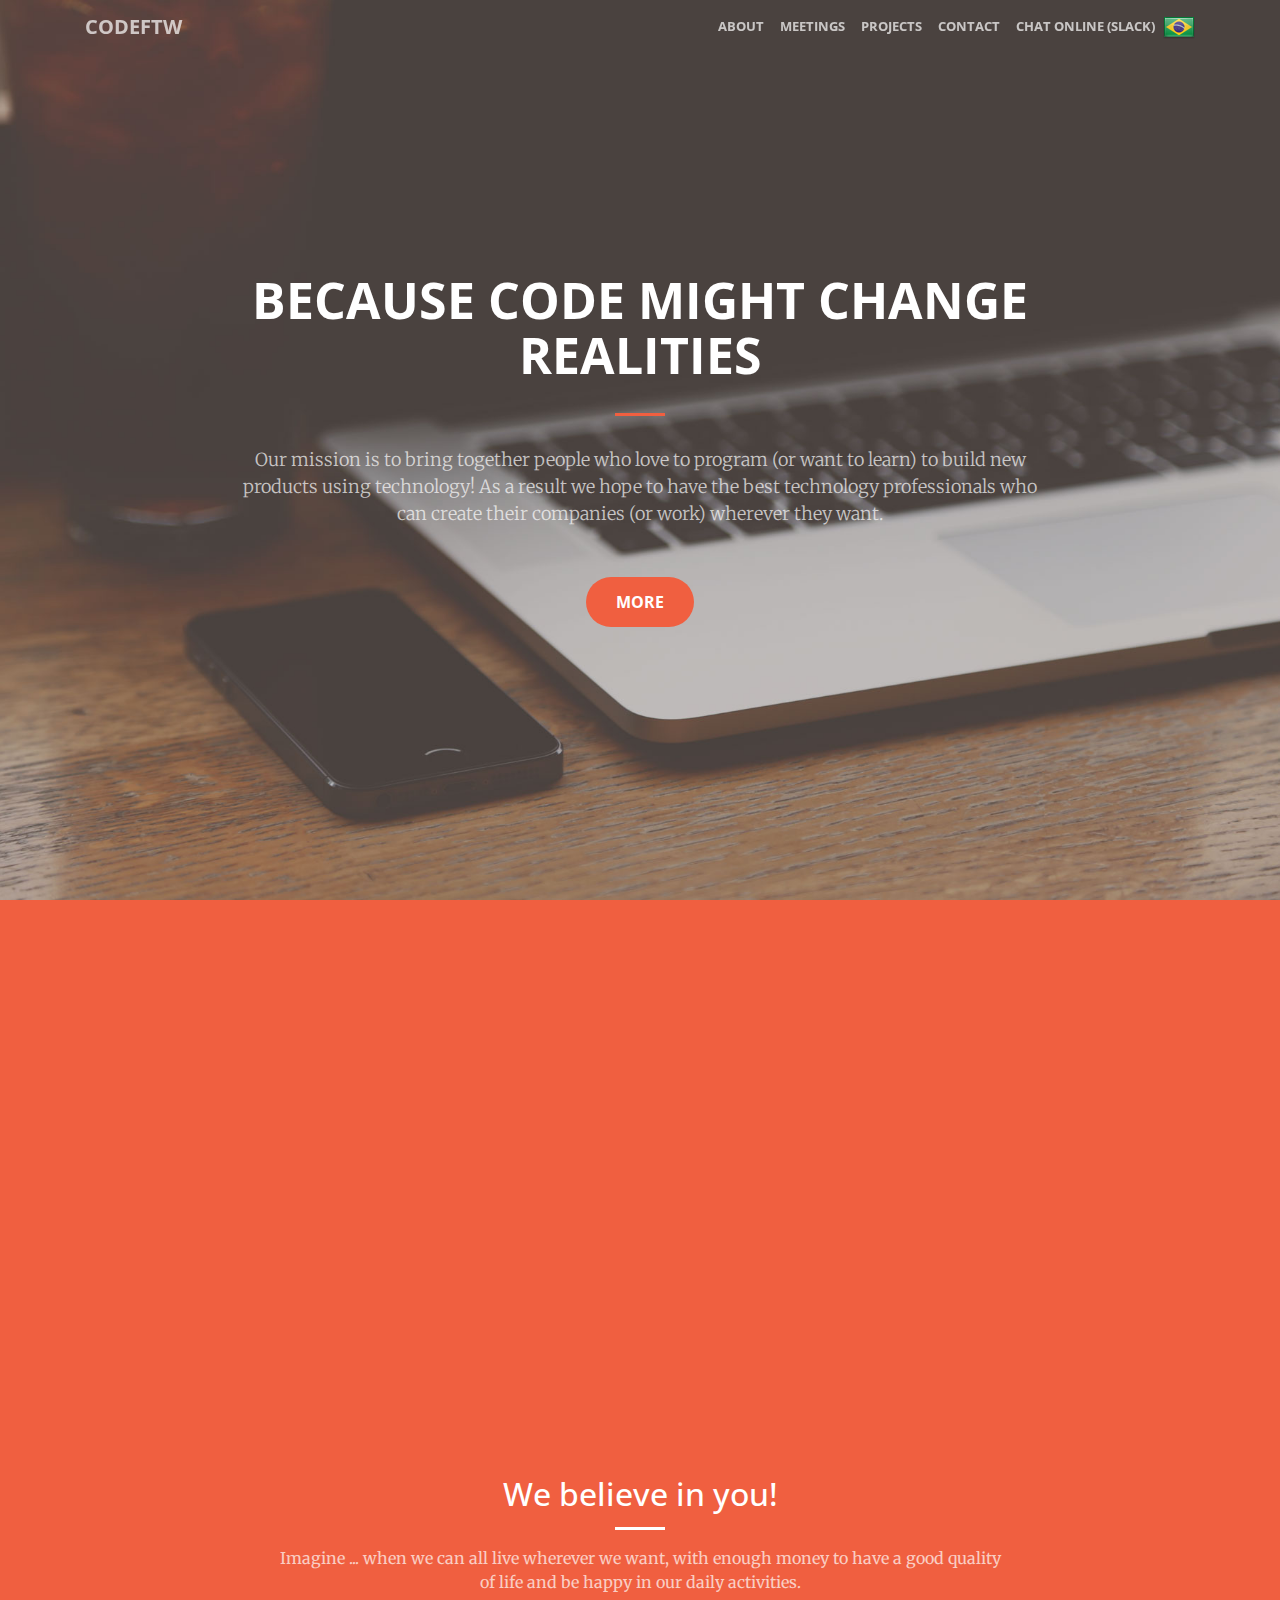
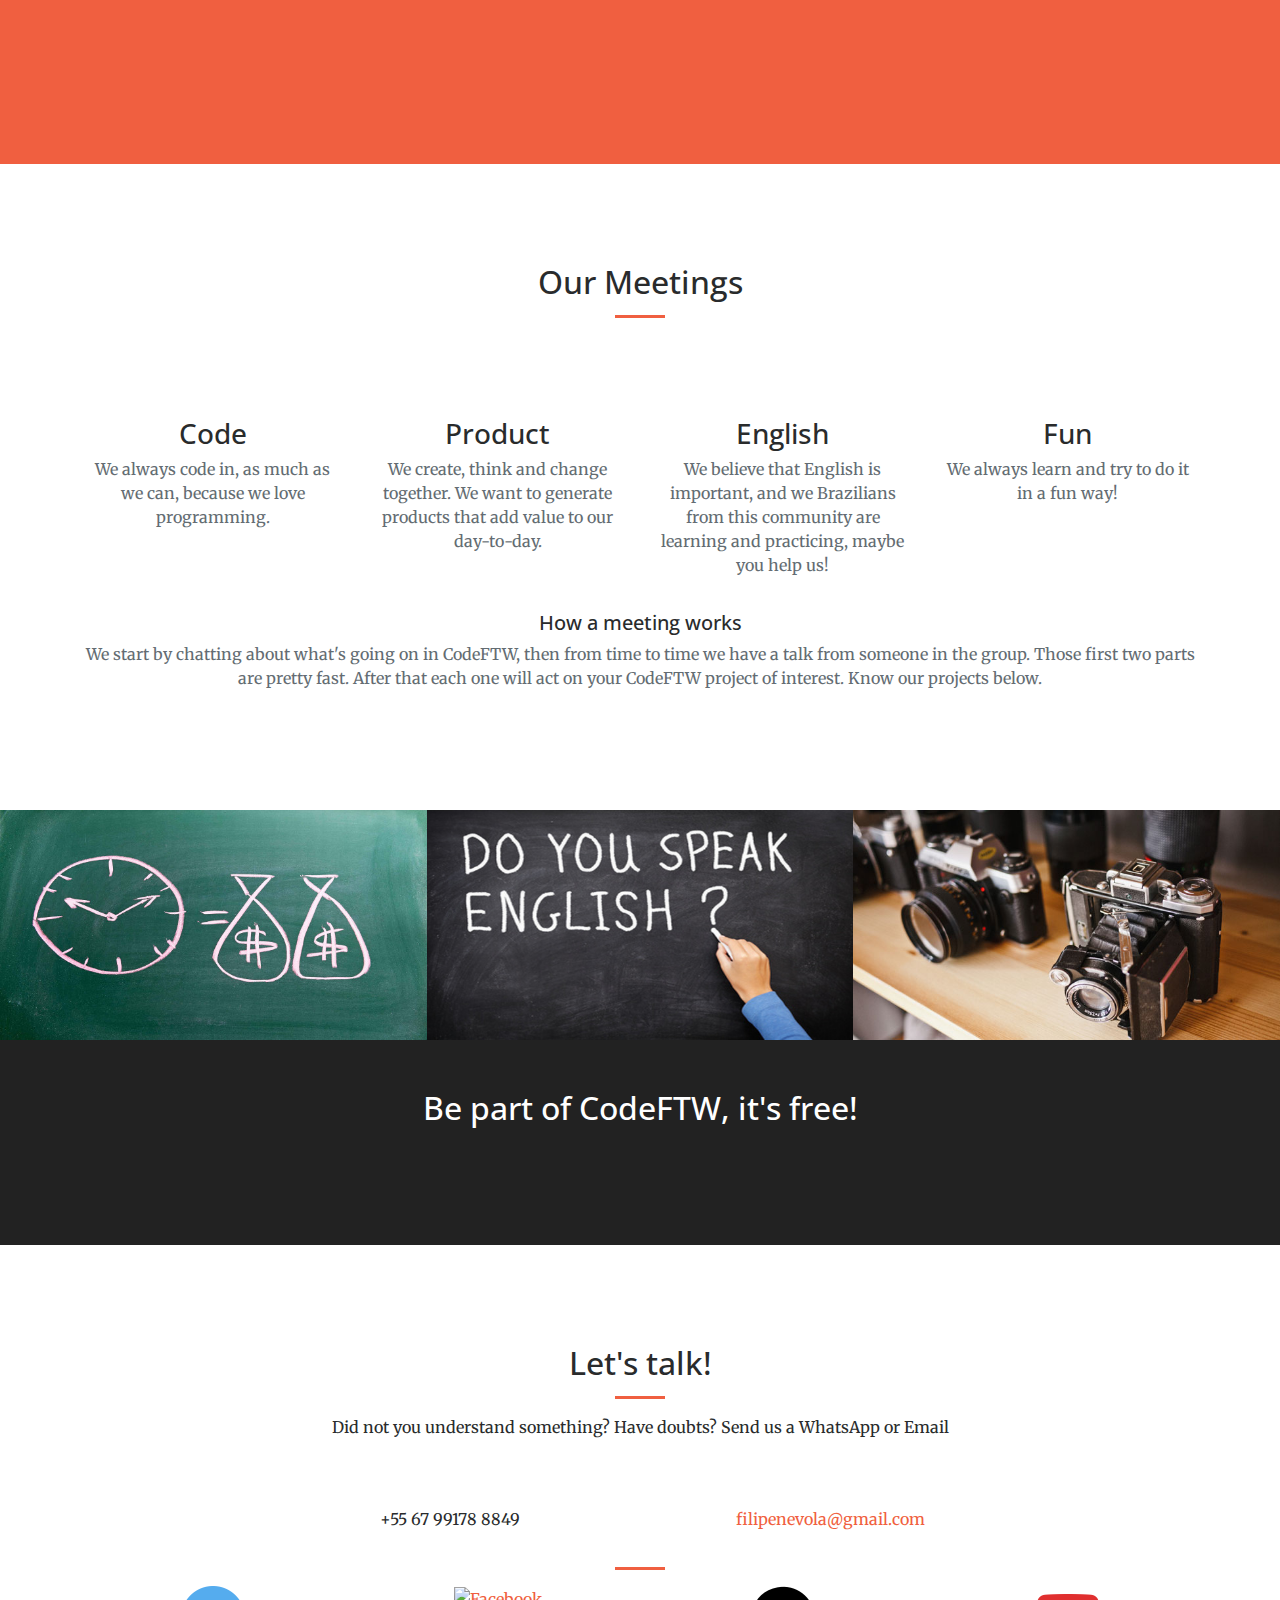
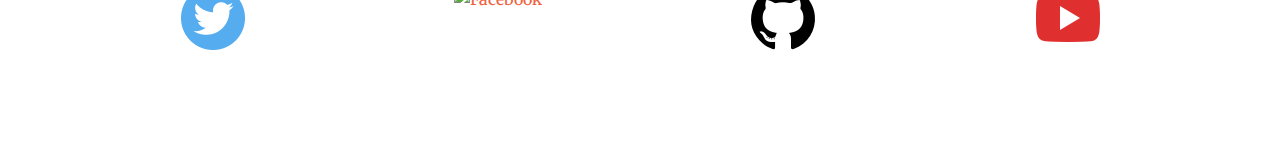
==== index-en.html @ cc546c4f "english version for website #1" ====
<!DOCTYPE html>
<html lang="en">

<head>

    <meta charset="utf-8">
    <meta name="viewport" content="width=device-width, initial-scale=1, shrink-to-fit=no">
    <meta name="description" content="">
    <meta name="author" content="">

    <title>CodeFTW</title>

    <!-- Bootstrap core CSS -->
    <link href="vendor/bootstrap/css/bootstrap.min.css" rel="stylesheet">

    <!-- Custom fonts for this template -->
    <link href="vendor/font-awesome/css/font-awesome.min.css" rel="stylesheet" type="text/css">
    <link href='https://fonts.googleapis.com/css?family=Open+Sans:300italic,400italic,600italic,700italic,800italic,400,300,600,700,800' rel='stylesheet' type='text/css'>
    <link href='https://fonts.googleapis.com/css?family=Merriweather:400,300,300italic,400italic,700,700italic,900,900italic' rel='stylesheet' type='text/css'>

    <!-- Plugin CSS -->
    <link href="vendor/magnific-popup/magnific-popup.css" rel="stylesheet">

    <!-- Custom styles for this template -->
    <link href="css/creative.min.css" rel="stylesheet">
    <link href="css/app.css" rel="stylesheet">

    <!-- Temporary navbar container fix -->
    <style>
        .navbar-toggler {
            z-index: 1;
        }
        
        @media (max-width: 576px) {
            nav>.container {
                width: 100%;
            }
        }
    </style>

</head>

<body id="page-top">

    <!-- Navigation -->
    <nav class="navbar fixed-top navbar-toggleable-md navbar-light" id="mainNav">
        <button class="navbar-toggler navbar-toggler-right" type="button" data-toggle="collapse" data-target="#navbarExample" aria-controls="navbarExample" aria-expanded="false" aria-label="Toggle navigation">
    <span class="navbar-toggler-icon"></span>
  </button>
        <div class="container">
            <a class="navbar-brand" href="#page-top">CodeFTW</a>
            <div class="collapse navbar-collapse" id="navbarExample">
                <ul class="navbar-nav ml-auto">
                    <li class="nav-item">
                        <a class="nav-link" href="#about">About</a>
                    </li>
                    <li class="nav-item">
                        <a class="nav-link" href="#meetings">Meetings</a>
                    </li>
                    <li class="nav-item">
                        <a class="nav-link" href="#projects">Projects</a>
                    </li>
                    <li class="nav-item">
                        <a class="nav-link" href="#contact">Contact</a>
                    </li>
                    <li class="nav-item">
                        <a class="nav-link" href="https://slackincodeftw.herokuapp.com" target="_blank">Chat Online (Slack)</a>
                    </li>
                    <li class="nav-item">
                        <a href="index.html"> <img src="img/pt-br.png" alt="Versão em Portugês"></a>
                    </li>
                </ul>
            </div>
        </div>
    </nav>

    <header class="masthead">
        <div class="header-content">
            <div class="header-content-inner">
                <h1 id="homeHeading">Because code might change realities</h1>
                <hr>
                <p>Our mission is to bring together people who love to program (or want to learn) to build new products using technology! As a result we hope to have the best technology professionals who can create their companies (or work) wherever they
                    want.
                </p>
                <a class="btn btn-primary btn-xl" href="#about">More</a>
            </div>
        </div>
    </header>

    <section class="bg-primary" id="about">
        <div class="container">

            <div class="row">
                <div class="col-lg-8 offset-lg-2 text-center">
                    <div class="youtube">
                        <iframe width="420" height="280" src="https://www.youtube.com/embed/2t2Bjf5sxVM?rel=0" frameborder="0" allowfullscreen></iframe>
                    </div>
                </div>
            </div>

            <div class="row">
                <div class="col-lg-12 text-center">
                    <hr class="primary">
                </div>
            </div>

            <div class="row">
                <div class="col-lg-8 offset-lg-2 text-center">
                    <h2 class="section-heading text-white">We believe in you!</h2>
                    <hr class="light">
                    <p class="text-faded">Imagine ... when we can all live wherever we want, with enough money to have a good quality of life and be happy in our daily activities.</p>
                    <a class="btn btn-default btn-xl sr-button" href="#meetings">Let's make it possible together!</a>
                </div>
            </div>

        </div>
    </section>

    <section id="meetings">
        <div class="container">
            <div class="row">
                <div class="col-lg-12 text-center">
                    <h2 class="section-heading">Our Meetings</h2>
                    <hr class="primary">
                </div>
            </div>
        </div>
        <div class="container">
            <div class="row">
                <div class="col-lg-3 col-md-6 text-center">
                    <div class="service-box">
                        <i class="fa fa-4x fa-diamond text-primary sr-icons"></i>
                        <h3>Code</h3>
                        <p class="text-muted">We always code in, as much as we can, because we love programming.</p>
                    </div>
                </div>
                <div class="col-lg-3 col-md-6 text-center">
                    <div class="service-box">
                        <i class="fa fa-4x fa-paper-plane text-primary sr-icons"></i>
                        <h3>Product</h3>
                        <p class="text-muted">We create, think and change together. We want to generate products that add value to our day-to-day.
                        </p>
                    </div>
                </div>
                <div class="col-lg-3 col-md-6 text-center">
                    <div class="service-box">
                        <i class="fa fa-4x fa-newspaper-o text-primary sr-icons"></i>
                        <h3>English</h3>
                        <p class="text-muted">We believe that English is important, and we Brazilians from this community are learning and practicing, maybe you help us!</p>
                    </div>
                </div>
                <div class="col-lg-3 col-md-6 text-center">
                    <div class="service-box">
                        <i class="fa fa-4x fa-heart text-primary sr-icons"></i>
                        <h3>Fun</h3>
                        <p class="text-muted">We always learn and try to do it in a fun way!</p>
                    </div>
                </div>
            </div>
            <hr class="light">
            <div class="row">
                <div class="col-lg-12 text-center">

                    <h5>How a meeting works</h5>
                    <p class="text-muted">We start by chatting about what's going on in CodeFTW, then from time to time we have a talk from someone in the group. Those first two parts are pretty fast. After that each one will act on your CodeFTW project of interest. Know our
                        projects below.</p>
                </div>
            </div>
        </div>
    </section>

    <section class="no-padding" id="projects">
        <div class="container-fluid">
            <div class="row no-gutter popup-gallery">
                <div class="col-lg-4 col-sm-6">
                    <a class="portfolio-box" href="img/portfolio/fullsize/1.jpg">
                        <img class="img-fluid" src="img/portfolio/thumbnails/1.jpg" alt="">
                        <div class="portfolio-box-caption">
                            <div class="portfolio-box-caption-content">
                                <div class="project-category text-faded">
                                    Financial market
                                </div>
                                <div class="project-name">
                                    Where I put my money?
                                </div>
                            </div>
                        </div>
                    </a>
                </div>
                <div class="col-lg-4 col-sm-6">
                    <a class="portfolio-box" href="img/portfolio/fullsize/uberForTeacher.jpg">
                        <img class="img-fluid" src="img/portfolio/thumbnails/uberForTeacher.jpg" alt="">
                        <div class="portfolio-box-caption">
                            <div class="portfolio-box-caption-content">
                                <div class="project-category text-faded">
                                    English Teacher
                                </div>
                                <div class="project-name">
                                    #Uber4Teacher
                                </div>
                            </div>
                        </div>
                    </a>
                </div>
                <div class="col-lg-4 col-sm-6">
                    <a class="portfolio-box" href="img/portfolio/fullsize/3.jpg">
                        <img class="img-fluid" src="img/portfolio/thumbnails/3.jpg" alt="">
                        <div class="portfolio-box-caption">
                            <div class="portfolio-box-caption-content">
                                <div class="project-category text-faded">
                                    Your Category
                                </div>
                                <div class="project-name">
                                    Project name...
                                </div>
                            </div>
                        </div>
                    </a>
                </div>
            </div>
        </div>
    </section>

    <div class="call-to-action bg-dark">
        <div class="container text-center">
            <h2>Be part of CodeFTW, it's free!</h2>
            <a class="btn btn-default btn-xl sr-button" href="https://slackincodeftw.herokuapp.com" target="_blank">Chat Online
      (Slack)</a>

            <script async defer src="https://slackincodeftw.herokuapp.com/slackin.js?"></script>
        </div>
    </div>

    <section id="contact">
        <div class="container">
            <div class="row">
                <div class="col-lg-8 offset-lg-2 text-center">
                    <h2 class="section-heading">Let's talk!</h2>
                    <hr class="primary">
                    <p>Did not you understand something? Have doubts? Send us a WhatsApp or Email</p>
                </div>
                <div class="col-lg-4 offset-lg-2 text-center">
                    <i class="fa fa-phone fa-3x sr-contact"></i>
                    <p>+55 67 99178 8849</p>
                </div>
                <div class="col-lg-4 text-center">
                    <i class="fa fa-envelope-o fa-3x sr-contact"></i>
                    <p><a href="mailto:filipenevola@gmail.com">filipenevola@gmail.com</a></p>
                </div>
            </div>
            <div class="row">
                <div class="col-lg-12 text-center">
                    <hr class="primary">
                </div>
            </div>
            <div class="row">
                <div class="col-lg-3 text-center">
                    <a href="https://twitter.com/FTW_Code" target="_blank">
                        <img class="img-fluid" src="img/twitter.png" width="64" alt="Twitter">
                    </a>
                </div>
                <div class="col-lg-3 text-center">
                    <a href="https://www.facebook.com/CodeFTW/" target="_blank">
                        <img class="img-fluid" src="img/facebook.png" width="68" alt="Facebook">
                    </a>
                </div>
                <div class="col-lg-3 text-center">
                    <a href="https://github.com/CodeFTW" target="_blank">
                        <img class="img-fluid" src="img/github.png" width="64" alt="Github">
                    </a>
                </div>
                <div class="col-lg-3 text-center">
                    <a href="https://www.youtube.com/channel/UCkqddpL5PjnQQY6r5jOR_Uw" target="_blank">
                        <img class="img-fluid" src="img/youtube.png" width="64" alt="Youtube">
                    </a>
                </div>
            </div>
        </div>
    </section>

    <!-- Bootstrap core JavaScript -->
    <script src="vendor/jquery/jquery.min.js"></script>
    <script src="vendor/tether/tether.min.js"></script>
    <script src="vendor/bootstrap/js/bootstrap.min.js"></script>

    <!-- Plugin JavaScript -->
    <script src="vendor/jquery-easing/jquery.easing.min.js"></script>
    <script src="vendor/scrollreveal/scrollreveal.min.js"></script>
    <script src="vendor/magnific-popup/jquery.magnific-popup.min.js"></script>

    <!-- Custom scripts for this template -->
    <script src="js/creative.min.js"></script>
    <script>
        (function(i, s, o, g, r, a, m) {
            i['GoogleAnalyticsObject'] = r;
            i[r] = i[r] || function() {
                (i[r].q = i[r].q || []).push(arguments)
            }, i[r].l = 1 * new Date();
            a = s.createElement(o),
                m = s.getElementsByTagName(o)[0];
            a.async = 1;
            a.src = g;
            m.parentNode.insertBefore(a, m)
        })(window, document, 'script', 'https://www.google-analytics.com/analytics.js', 'ga');

        ga('create', 'UA-101624339-1', 'auto');
        ga('send', 'pageview');
    </script>
</body>

</html>
---- css/creative.min.css ----
/*!
 * Start Bootstrap - Createive v4.0.0-alpha (http://startbootstrap.com/template-overviews/creative)
 * Copyright 2013-2017 Start Bootstrap
 * Licensed under MIT (https://github.com/BlackrockDigital/startbootstrap-creative/blob/master/LICENSE)
 */body,html{width:100%;height:100%}body{font-family:Merriweather,'Helvetica Neue',Arial,sans-serif}hr{max-width:50px;border-width:3px;border-color:#f05f40}hr.light{border-color:#fff}a{color:#f05f40;-webkit-transition:all .2s;-moz-transition:all .2s;transition:all .2s}a:focus,a:hover{color:#f05f40}h1,h2,h3,h4,h5,h6{font-family:'Open Sans','Helvetica Neue',Arial,sans-serif}p{font-size:16px;line-height:1.5;margin-bottom:20px}.bg-primary{background-color:#f05f40!important}.bg-dark{color:#fff;background-color:#222!important}.text-faded{color:rgba(255,255,255,.7)}section{padding:100px 0}.section-heading{margin-top:0}.no-padding{padding:0}::-moz-selection{color:#fff;background:#222;text-shadow:none}::selection{color:#fff;background:#222;text-shadow:none}img::selection{color:#fff;background:0 0}img::-moz-selection{color:#fff;background:0 0}body{-webkit-tap-highlight-color:#222}#mainNav{border-color:rgba(34,34,34,.05);background-color:#fff;font-family:'Open Sans','Helvetica Neue',Arial,sans-serif;-webkit-transition:all .2s;-moz-transition:all .2s;transition:all .2s}#mainNav .navbar-brand{font-weight:700;text-transform:uppercase;color:#f05f40;font-family:'Open Sans','Helvetica Neue',Arial,sans-serif}#mainNav .navbar-brand:focus,#mainNav .navbar-brand:hover{color:#f05f40}#mainNav .navbar-toggle{font-size:12px;font-weight:700;text-transform:uppercase;color:#222}#mainNav .navbar-nav>li.nav-item>a.nav-link,#mainNav .navbar-nav>li.nav-item>a.nav-link:focus{font-size:13px;font-weight:700;text-transform:uppercase;color:#222}#mainNav .navbar-nav>li.nav-item>a.nav-link:focus:hover,#mainNav .navbar-nav>li.nav-item>a.nav-link:hover{color:#f05f40}#mainNav .navbar-nav>li.nav-item>a.nav-link.active,#mainNav .navbar-nav>li.nav-item>a.nav-link:focus.active{color:#f05f40!important;background-color:transparent}#mainNav .navbar-nav>li.nav-item>a.nav-link.active:hover,#mainNav .navbar-nav>li.nav-item>a.nav-link:focus.active:hover{background-color:transparent}@media (min-width:992px){#mainNav{border-color:rgba(255,255,255,.3);background-color:transparent}#mainNav .navbar-brand{color:rgba(255,255,255,.7)}#mainNav .navbar-brand:focus,#mainNav .navbar-brand:hover{color:#fff}#mainNav .navbar-nav>li.nav-item>a.nav-link,#mainNav .navbar-nav>li.nav-item>a.nav-link:focus{color:rgba(255,255,255,.7)}#mainNav .navbar-nav>li.nav-item>a.nav-link:focus:hover,#mainNav .navbar-nav>li.nav-item>a.nav-link:hover{color:#fff}#mainNav.navbar-shrink{border-color:rgba(34,34,34,.05);background-color:#fff}#mainNav.navbar-shrink .navbar-brand{font-size:16px;color:#f05f40}#mainNav.navbar-shrink .navbar-brand:focus,#mainNav.navbar-shrink .navbar-brand:hover{color:#f05f40}#mainNav.navbar-shrink .navbar-nav>li.nav-item>a.nav-link,#mainNav.navbar-shrink .navbar-nav>li.nav-item>a.nav-link:focus{color:#222}#mainNav.navbar-shrink .navbar-nav>li.nav-item>a.nav-link:focus:hover,#mainNav.navbar-shrink .navbar-nav>li.nav-item>a.nav-link:hover{color:#f05f40}}header.masthead{position:relative;width:100%;min-height:auto;text-align:center;color:#fff;background-image:url(../img/header.jpg);background-position:center;-webkit-background-size:cover;-moz-background-size:cover;-o-background-size:cover;background-size:cover}header.masthead .header-content{position:relative;width:100%;padding:100px 15px 100px;text-align:center}header.masthead .header-content .header-content-inner h1{font-size:30px;font-weight:700;margin-top:0;margin-bottom:0;text-transform:uppercase}header.masthead .header-content .header-content-inner hr{margin:30px auto}header.masthead .header-content .header-content-inner p{font-size:16px;font-weight:300;margin-bottom:50px;color:rgba(255,255,255,.7)}@media (min-width:768px){header.masthead{height:100%;min-height:600px}header.masthead .header-content{position:absolute;top:50%;padding:0 50px;-webkit-transform:translateY(-50%);-ms-transform:translateY(-50%);transform:translateY(-50%)}header.masthead .header-content .header-content-inner{max-width:1000px;margin-right:auto;margin-left:auto}header.masthead .header-content .header-content-inner h1{font-size:50px}header.masthead .header-content .header-content-inner p{font-size:18px;max-width:80%;margin-right:auto;margin-left:auto}}.service-box{max-width:400px;margin:50px auto 0}@media (min-width:992px){.service-box{margin:20px auto 0}}.service-box p{margin-bottom:0}.portfolio-box{position:relative;display:block;max-width:650px;margin:0 auto}.portfolio-box .portfolio-box-caption{position:absolute;bottom:0;display:block;width:100%;height:100%;text-align:center;opacity:0;color:#fff;background:rgba(240,95,64,.9);-webkit-transition:all .2s;-moz-transition:all .2s;transition:all .2s}.portfolio-box .portfolio-box-caption .portfolio-box-caption-content{position:absolute;top:50%;width:100%;transform:translateY(-50%);text-align:center}.portfolio-box .portfolio-box-caption .portfolio-box-caption-content .project-category,.portfolio-box .portfolio-box-caption .portfolio-box-caption-content .project-name{padding:0 15px;font-family:'Open Sans','Helvetica Neue',Arial,sans-serif}.portfolio-box .portfolio-box-caption .portfolio-box-caption-content .project-category{font-size:14px;font-weight:600;text-transform:uppercase}.portfolio-box .portfolio-box-caption .portfolio-box-caption-content .project-name{font-size:18px}.portfolio-box:hover .portfolio-box-caption{opacity:1}.portfolio-box:focus{outline:0}@media (min-width:768px){.portfolio-box .portfolio-box-caption .portfolio-box-caption-content .project-category{font-size:16px}.portfolio-box .portfolio-box-caption .portfolio-box-caption-content .project-name{font-size:22px}}.call-to-action{padding:50px 0}.call-to-action h2{margin:0 auto 20px}.text-primary{color:#f05f40!important}.no-gutter>[class*=col-]{padding-right:0;padding-left:0}.btn-default{color:#222;border-color:#fff;background-color:#fff}.btn-default.focus,.btn-default:focus{color:#222;border-color:#bfbfbf;background-color:#e6e6e6}.btn-default:hover{color:#222;border-color:#e0e0e0;background-color:#e6e6e6}.btn-default.active,.btn-default:active,.open>.btn-default.dropdown-toggle{color:#222;border-color:#e0e0e0;background-color:#e6e6e6}.btn-default.active.focus,.btn-default.active:focus,.btn-default.active:hover,.btn-default:active.focus,.btn-default:active:focus,.btn-default:active:hover,.open>.btn-default.dropdown-toggle.focus,.open>.btn-default.dropdown-toggle:focus,.open>.btn-default.dropdown-toggle:hover{color:#222;border-color:#bfbfbf;background-color:#d4d4d4}.btn-default.active,.btn-default:active,.open>.btn-default.dropdown-toggle{background-image:none}.btn-default.disabled.focus,.btn-default.disabled:focus,.btn-default.disabled:hover,.btn-default[disabled].focus,.btn-default[disabled]:focus,.btn-default[disabled]:hover,fieldset[disabled] .btn-default.focus,fieldset[disabled] .btn-default:focus,fieldset[disabled] .btn-default:hover{border-color:#fff;background-color:#fff}.btn-default .badge{color:#fff;background-color:#222}.btn-primary{color:#fff;border-color:#f05f40;background-color:#f05f40}.btn-primary.focus,.btn-primary:focus{color:#fff;border-color:#a4270d;background-color:#eb3812}.btn-primary:hover{color:#fff;border-color:#e13612;background-color:#eb3812}.btn-primary.active,.btn-primary:active,.open>.btn-primary.dropdown-toggle{color:#fff;border-color:#e13612;background-color:#eb3812}.btn-primary.active.focus,.btn-primary.active:focus,.btn-primary.active:hover,.btn-primary:active.focus,.btn-primary:active:focus,.btn-primary:active:hover,.open>.btn-primary.dropdown-toggle.focus,.open>.btn-primary.dropdown-toggle:focus,.open>.btn-primary.dropdown-toggle:hover{color:#fff;border-color:#a4270d;background-color:#c93110}.btn-primary.active,.btn-primary:active,.open>.btn-primary.dropdown-toggle{background-image:none}.btn-primary.disabled.focus,.btn-primary.disabled:focus,.btn-primary.disabled:hover,.btn-primary[disabled].focus,.btn-primary[disabled]:focus,.btn-primary[disabled]:hover,fieldset[disabled] .btn-primary.focus,fieldset[disabled] .btn-primary:focus,fieldset[disabled] .btn-primary:hover{border-color:#f05f40;background-color:#f05f40}.btn-primary .badge{color:#f05f40;background-color:#fff}.btn{font-weight:700;text-transform:uppercase;border:none;border-radius:300px;font-family:'Open Sans','Helvetica Neue',Arial,sans-serif}.btn-xl{padding:15px 30px}
---- css/app.css ----
.youtube {
    position: relative;
    padding-bottom: 56.25%;
    padding-top: 30px;
    height: 0;
    overflow: hidden;
}

.youtube iframe, .youtube object, .youtube embed {
    position: absolute;
    top: 0;
    left: 0;
    width: 100%;
    height: 100%;
}
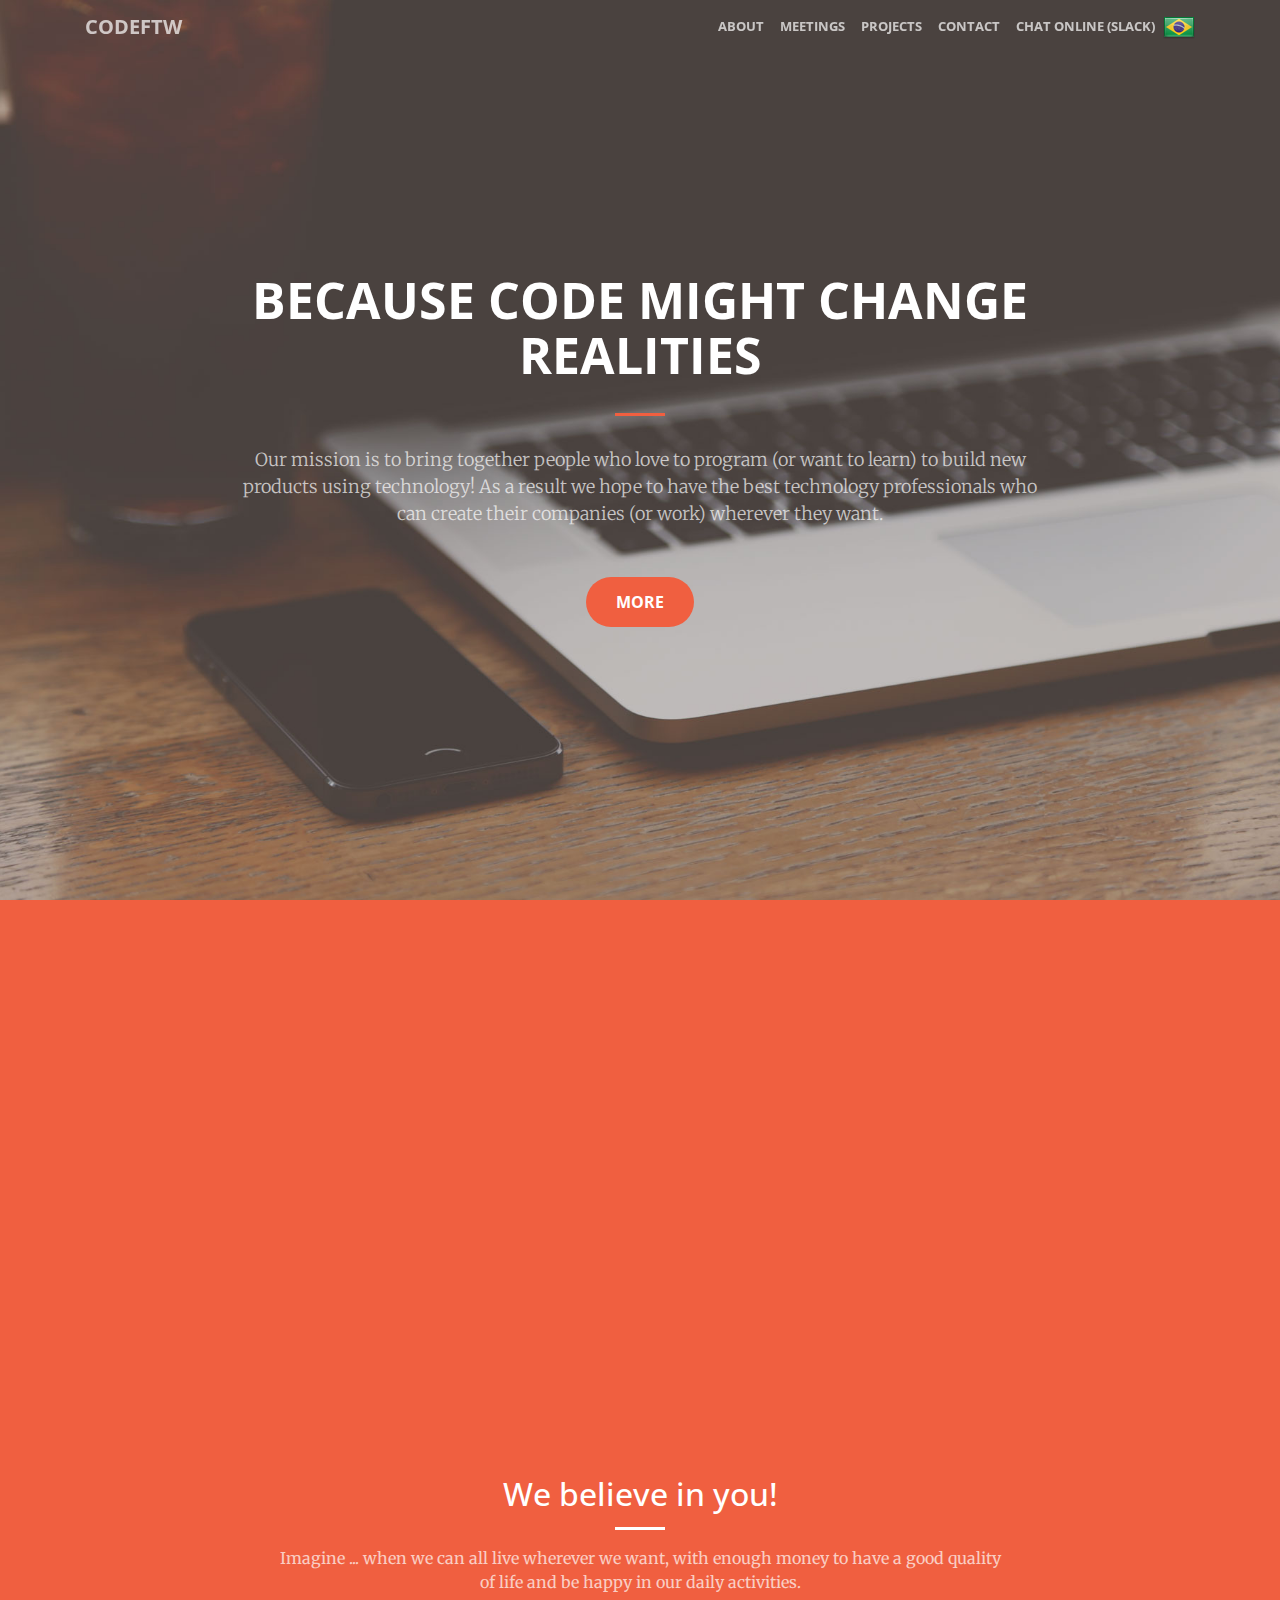
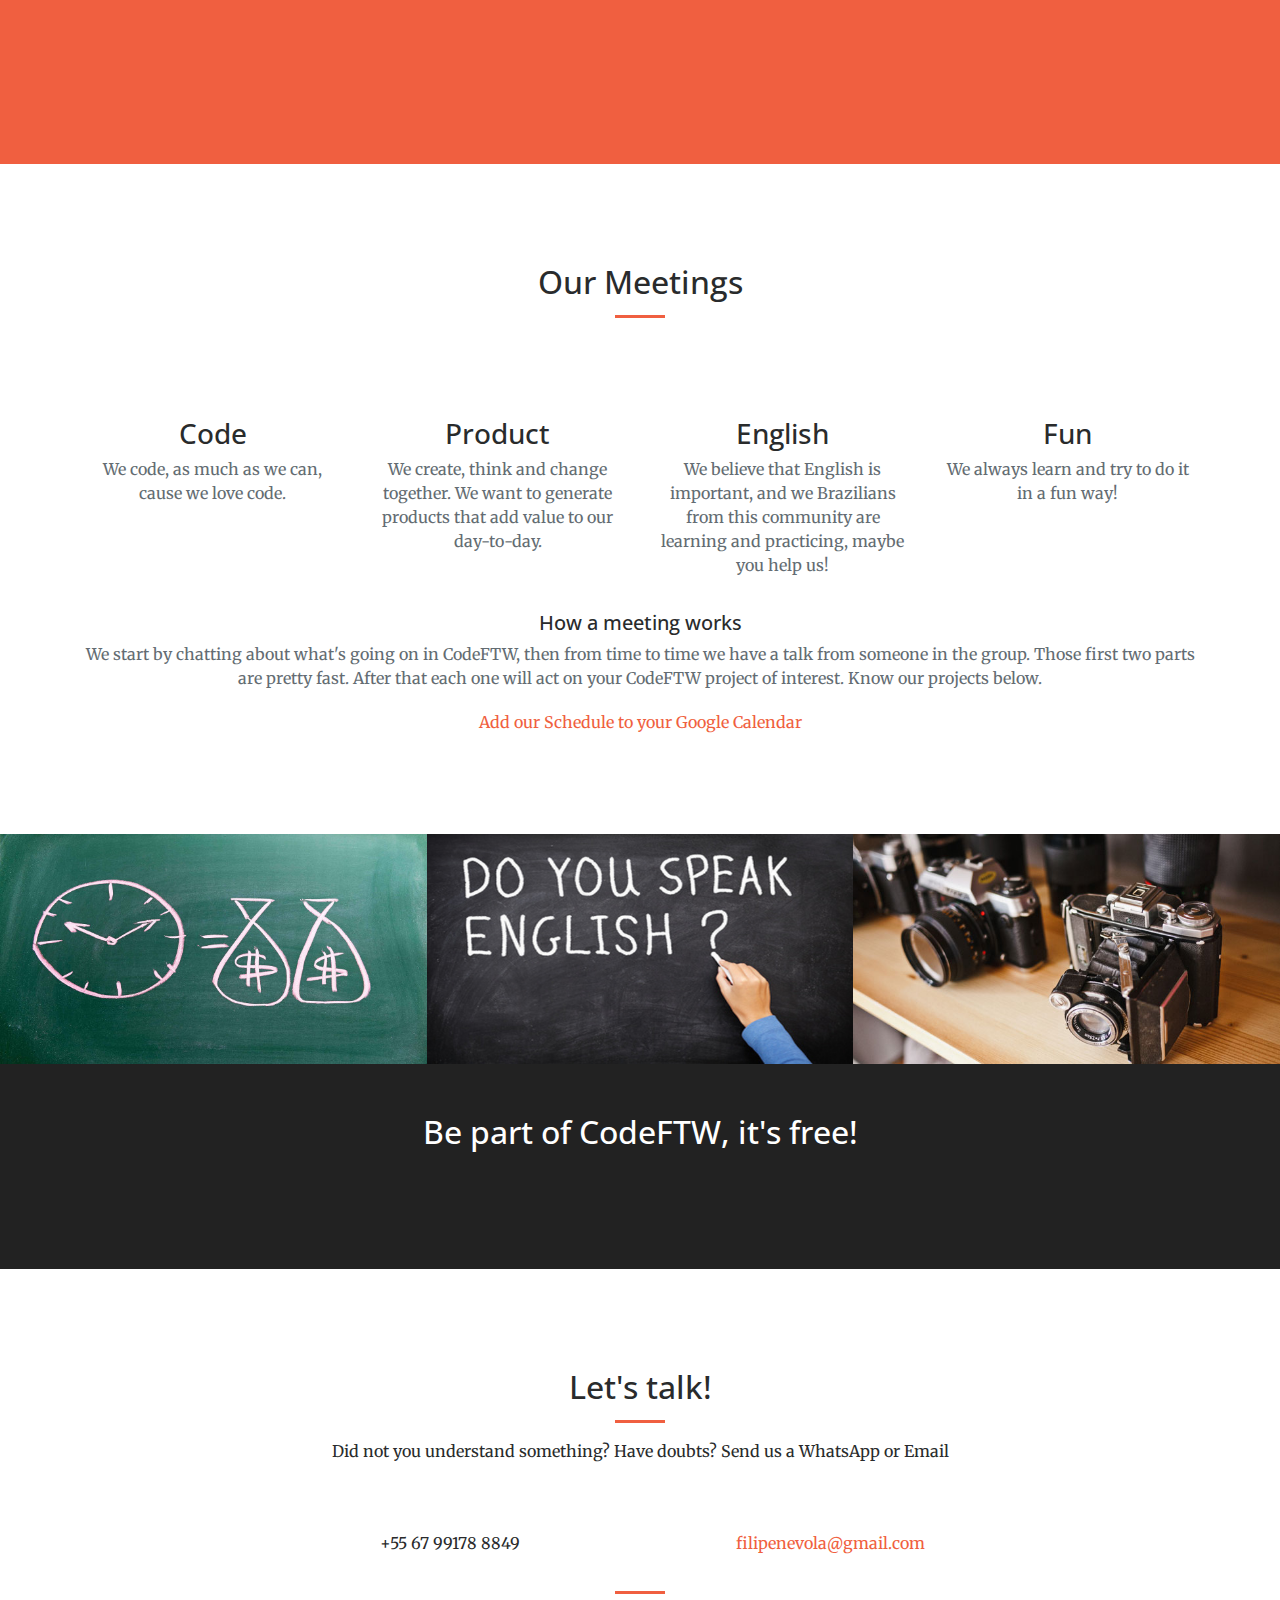
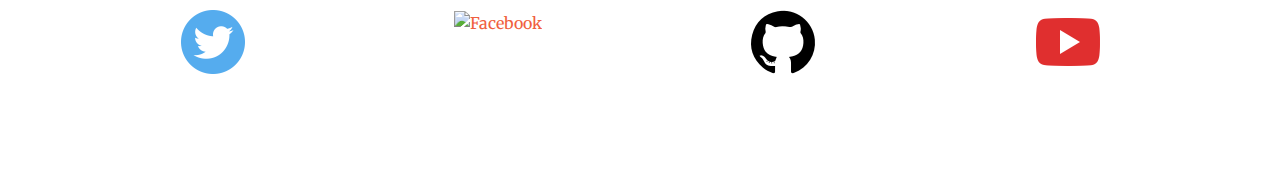
==== commit b740372c: "adding calendar" ====
--- a/index-en.html
+++ b/index-en.html
@@ -8,7 +8,7 @@
     <meta name="description" content="">
     <meta name="author" content="">
 
-    <title>CodeFTW</title>
+    <title>CodeFTW - English</title>
 
     <!-- Bootstrap core CSS -->
     <link href="vendor/bootstrap/css/bootstrap.min.css" rel="stylesheet">
@@ -25,6 +25,23 @@
     <link href="css/creative.min.css" rel="stylesheet">
     <link href="css/app.css" rel="stylesheet">
 
+    <link rel="apple-touch-icon" sizes="57x57" href="/apple-icon-57x57.png">
+    <link rel="apple-touch-icon" sizes="60x60" href="/apple-icon-60x60.png">
+    <link rel="apple-touch-icon" sizes="72x72" href="/apple-icon-72x72.png">
+    <link rel="apple-touch-icon" sizes="76x76" href="/apple-icon-76x76.png">
+    <link rel="apple-touch-icon" sizes="114x114" href="/apple-icon-114x114.png">
+    <link rel="apple-touch-icon" sizes="120x120" href="/apple-icon-120x120.png">
+    <link rel="apple-touch-icon" sizes="144x144" href="/apple-icon-144x144.png">
+    <link rel="apple-touch-icon" sizes="152x152" href="/apple-icon-152x152.png">
+    <link rel="apple-touch-icon" sizes="180x180" href="/apple-icon-180x180.png">
+    <link rel="icon" type="image/png" sizes="192x192"  href="/android-icon-192x192.png">
+    <link rel="icon" type="image/png" sizes="32x32" href="/favicon-32x32.png">
+    <link rel="icon" type="image/png" sizes="96x96" href="/favicon-96x96.png">
+    <link rel="icon" type="image/png" sizes="16x16" href="/favicon-16x16.png">
+    <link rel="manifest" href="/manifest.json">
+    <meta name="msapplication-TileColor" content="#ffffff">
+    <meta name="msapplication-TileImage" content="/ms-icon-144x144.png">
+    <meta name="theme-color" content="#ffffff">
     <!-- Temporary navbar container fix -->
     <style>
         .navbar-toggler {
@@ -131,7 +148,7 @@
                     <div class="service-box">
                         <i class="fa fa-4x fa-diamond text-primary sr-icons"></i>
                         <h3>Code</h3>
-                        <p class="text-muted">We always code in, as much as we can, because we love programming.</p>
+                        <p class="text-muted">We code, as much as we can, cause we love code.</p>
                     </div>
                 </div>
                 <div class="col-lg-3 col-md-6 text-center">
@@ -164,6 +181,7 @@
                     <h5>How a meeting works</h5>
                     <p class="text-muted">We start by chatting about what's going on in CodeFTW, then from time to time we have a talk from someone in the group. Those first two parts are pretty fast. After that each one will act on your CodeFTW project of interest. Know our
                         projects below.</p>
+                    <a href="http://codeftw.com/calendar.html">Add our Schedule to your Google Calendar</a>
                 </div>
             </div>
         </div>
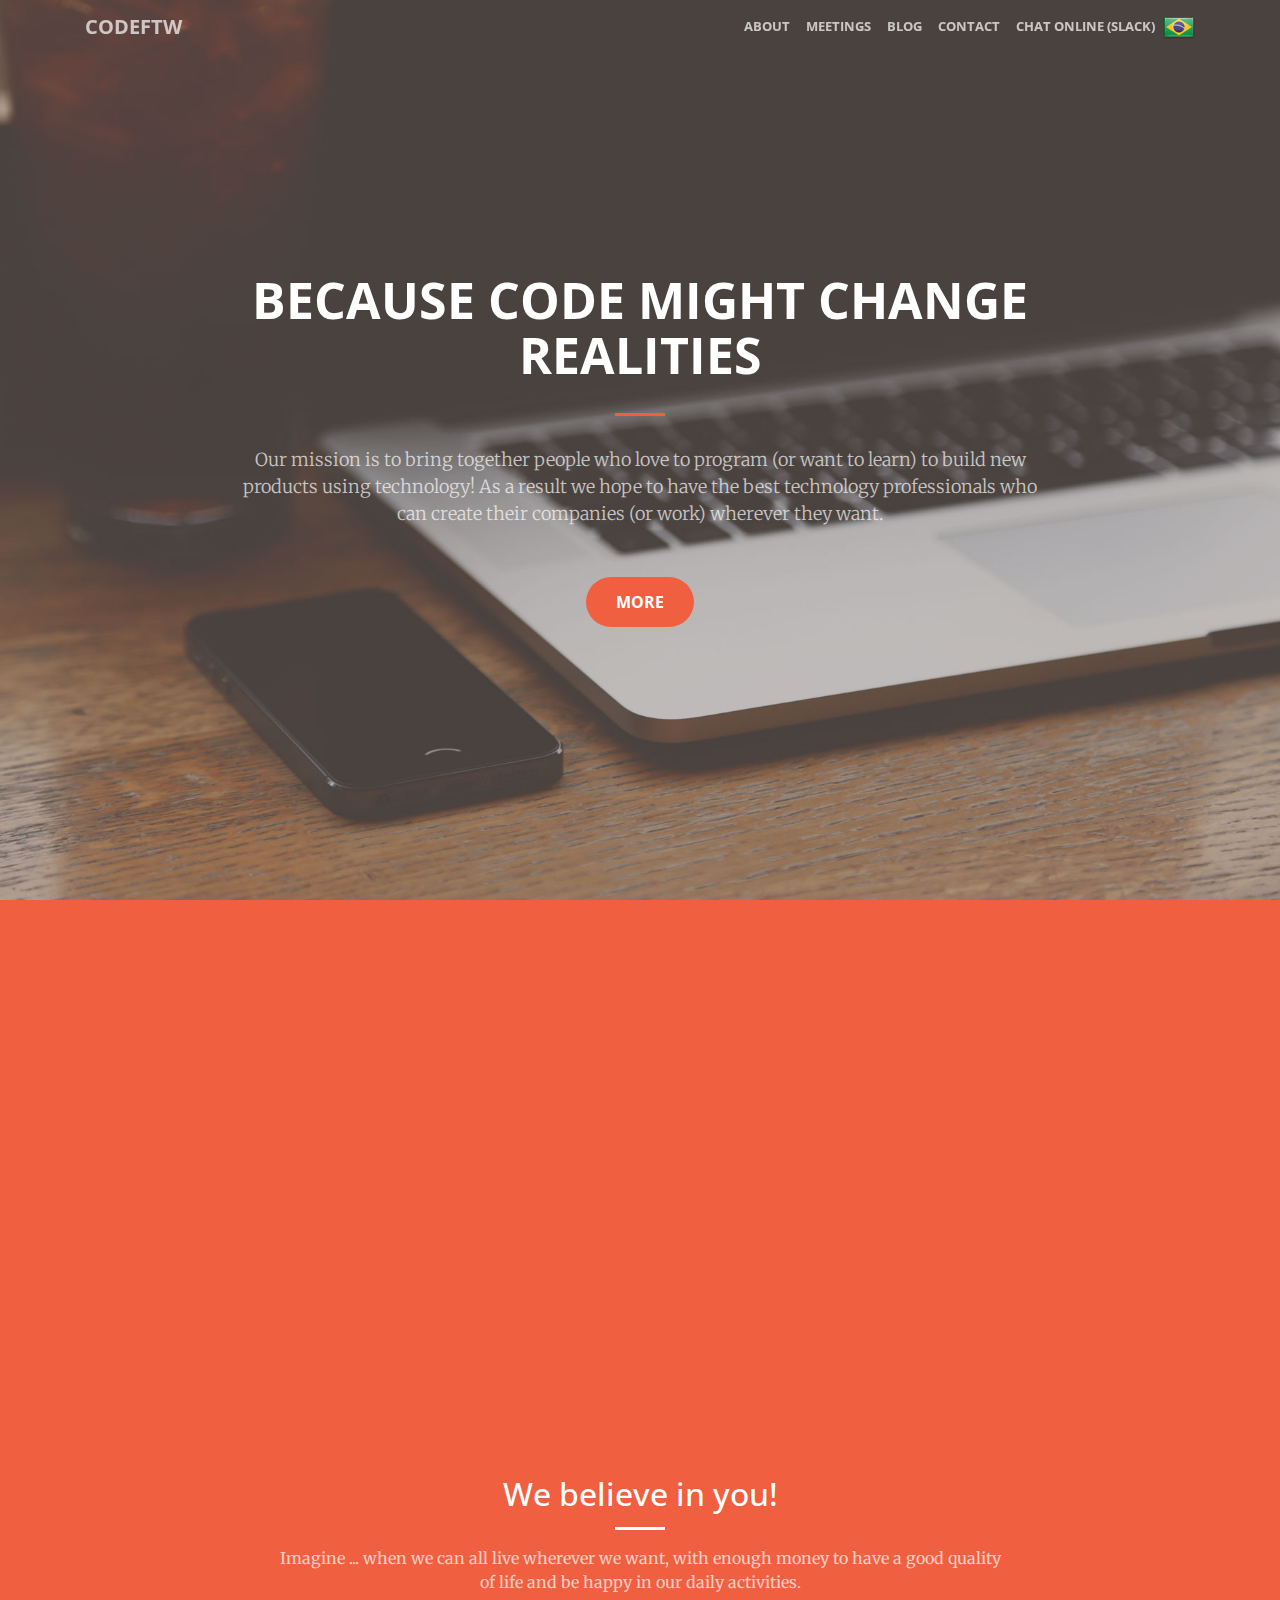
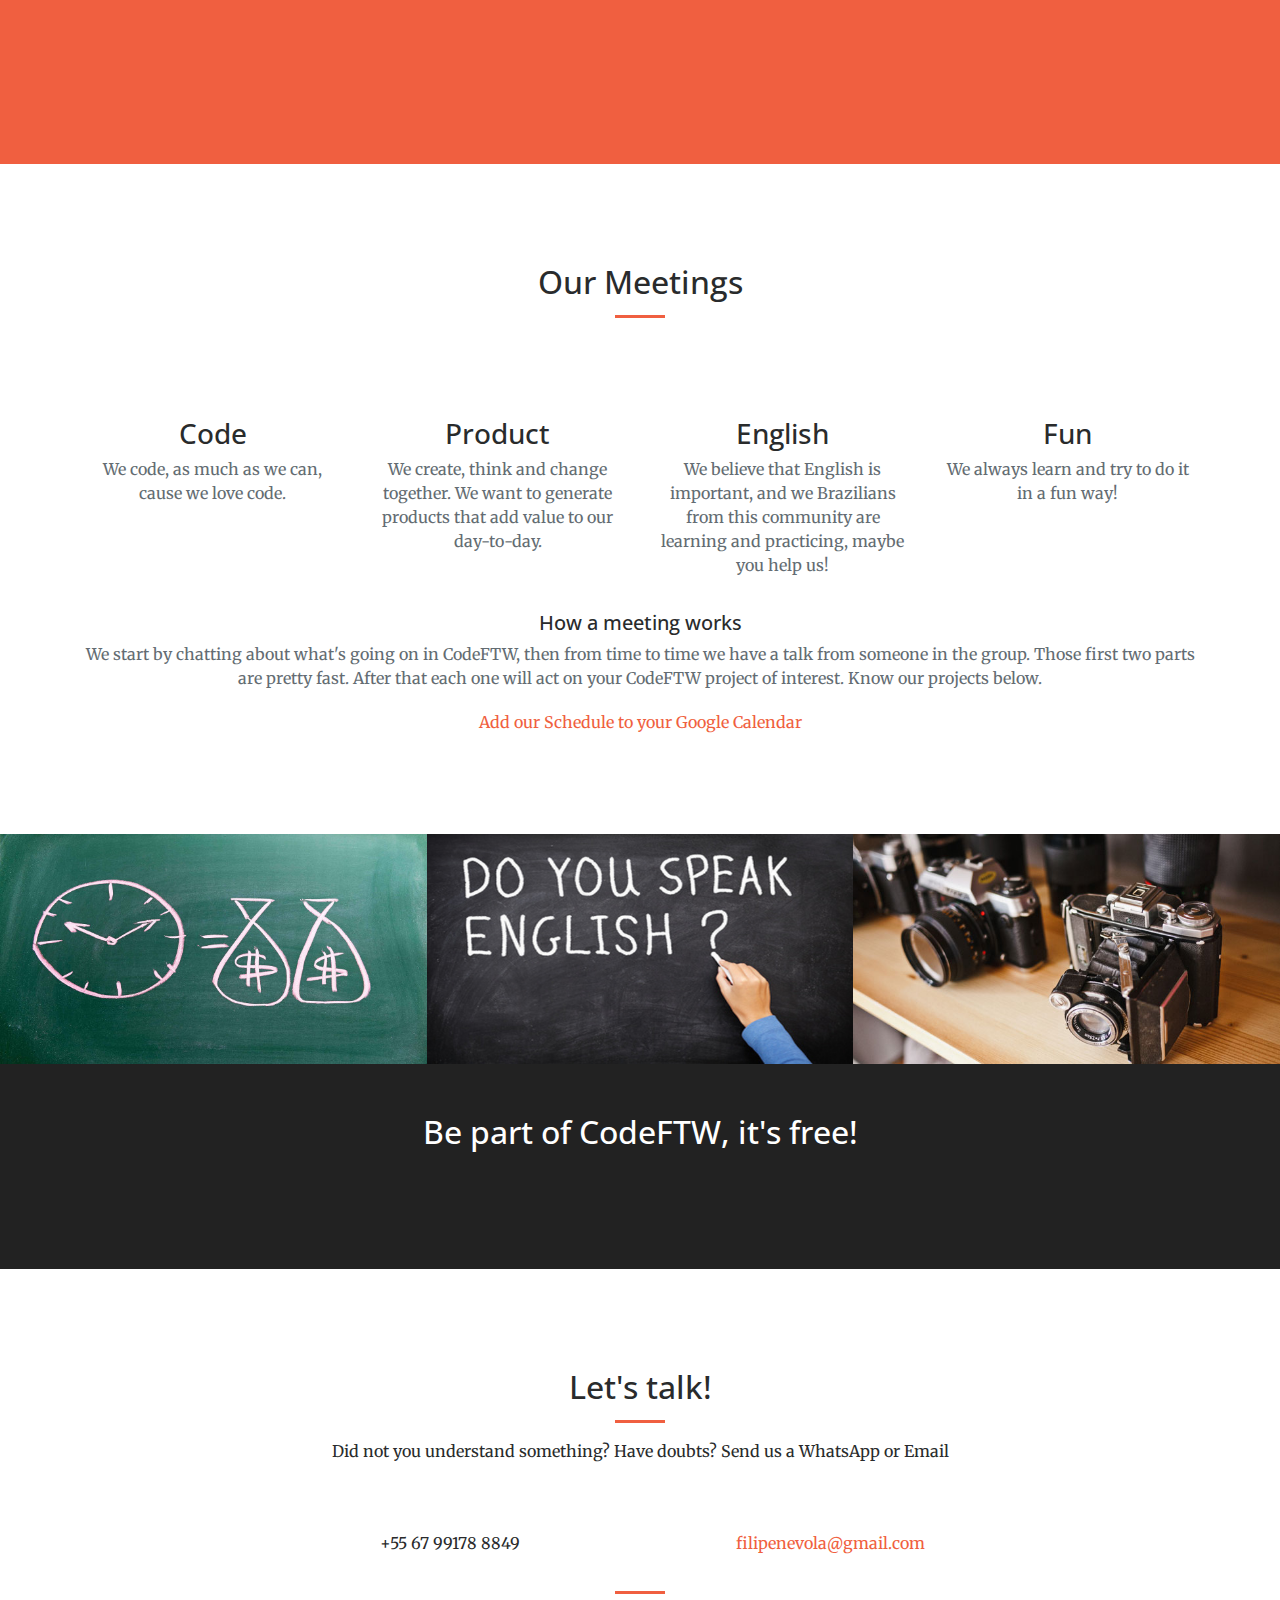
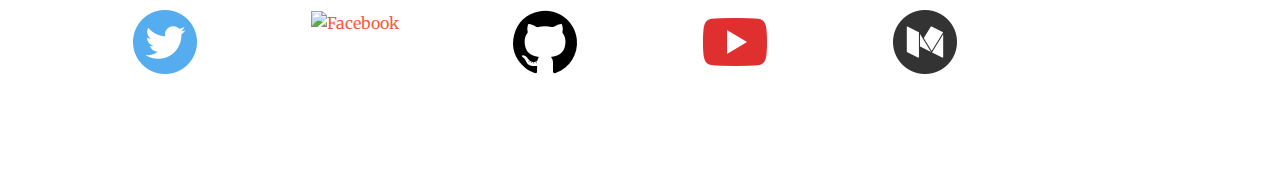
==== commit 891fea53: "adding link to Medium" ====
--- a/index-en.html
+++ b/index-en.html
@@ -4,11 +4,29 @@
 <head>
 
     <meta charset="utf-8">
+    <meta name="apple-mobile-web-app-capable" content="yes">
+    <meta http-equiv="X-UA-Compatible" content="IE=edge,chrome=1">
     <meta name="viewport" content="width=device-width, initial-scale=1, shrink-to-fit=no">
-    <meta name="description" content="">
-    <meta name="author" content="">
+    <meta name="description" content="Because code might change realities!">
+    <meta name="author" content="CodeFTW">
 
     <title>CodeFTW - English</title>
+
+	<!-- Twitter tags -->
+	<meta name="twitter:card" content="summary_large_image">
+	<meta name="twitter:site" content="http://codeftw.com/index-en.html">
+	<meta name="twitter:creator" content="@FTW_Code">
+	<meta name="twitter:title" content="CodeFTW">
+	<meta name="twitter:description" content="Because code might change realities!">
+	<meta name="twitter:image" content="http://codeftw.com/ms-icon-310x310.png">
+
+    <!-- Facebook Tags -->
+	<meta property="og:description" content="Because code might change realities!">
+	<meta property="og:image" content="ms-icon-310x310.png">
+	<meta property="og:site_name" content="CodeFTW">
+	<meta property="og:title" content="CodeFTW">
+	<meta property="og:type" content="website">
+	<meta property="og:url" content="http://codeftw.com/ms-icon-310x310.png">
 
     <!-- Bootstrap core CSS -->
     <link href="vendor/bootstrap/css/bootstrap.min.css" rel="stylesheet">
@@ -38,6 +56,10 @@
     <link rel="icon" type="image/png" sizes="32x32" href="/favicon-32x32.png">
     <link rel="icon" type="image/png" sizes="96x96" href="/favicon-96x96.png">
     <link rel="icon" type="image/png" sizes="16x16" href="/favicon-16x16.png">
+
+    <!-- Favicon -->
+     <link rel="shortcut icon" href="favicon.ico" type="image/x-icon">
+
     <link rel="manifest" href="/manifest.json">
     <meta name="msapplication-TileColor" content="#ffffff">
     <meta name="msapplication-TileImage" content="/ms-icon-144x144.png">
@@ -47,7 +69,7 @@
         .navbar-toggler {
             z-index: 1;
         }
-        
+
         @media (max-width: 576px) {
             nav>.container {
                 width: 100%;
@@ -75,7 +97,7 @@
                         <a class="nav-link" href="#meetings">Meetings</a>
                     </li>
                     <li class="nav-item">
-                        <a class="nav-link" href="#projects">Projects</a>
+                        <a class="nav-link" href="https://medium.com/codeftw">Blog</a>
                     </li>
                     <li class="nav-item">
                         <a class="nav-link" href="#contact">Contact</a>
@@ -181,7 +203,7 @@
                     <h5>How a meeting works</h5>
                     <p class="text-muted">We start by chatting about what's going on in CodeFTW, then from time to time we have a talk from someone in the group. Those first two parts are pretty fast. After that each one will act on your CodeFTW project of interest. Know our
                         projects below.</p>
-                    <a href="http://codeftw.com/calendar.html">Add our Schedule to your Google Calendar</a>
+                    <a href="http://codeftw.com/calendar.html" target="_blank">Add our Schedule to your Google Calendar</a>
                 </div>
             </div>
         </div>
@@ -272,24 +294,29 @@
                 </div>
             </div>
             <div class="row">
-                <div class="col-lg-3 text-center">
+                <div class="col-lg-2 text-center">
                     <a href="https://twitter.com/FTW_Code" target="_blank">
                         <img class="img-fluid" src="img/twitter.png" width="64" alt="Twitter">
                     </a>
                 </div>
-                <div class="col-lg-3 text-center">
+                <div class="col-lg-2 text-center">
                     <a href="https://www.facebook.com/CodeFTW/" target="_blank">
                         <img class="img-fluid" src="img/facebook.png" width="68" alt="Facebook">
                     </a>
                 </div>
-                <div class="col-lg-3 text-center">
+                <div class="col-lg-2 text-center">
                     <a href="https://github.com/CodeFTW" target="_blank">
                         <img class="img-fluid" src="img/github.png" width="64" alt="Github">
                     </a>
                 </div>
-                <div class="col-lg-3 text-center">
-                    <a href="https://www.youtube.com/channel/UCkqddpL5PjnQQY6r5jOR_Uw" target="_blank">
+                <div class="col-lg-2 text-center">
+                    <a href="https://www.youtube.com/codeftw" target="_blank">
                         <img class="img-fluid" src="img/youtube.png" width="64" alt="Youtube">
+                    </a>
+                </div>
+                <div class="col-lg-2 text-center">
+                    <a href="https://medium.com/codeftw" target="_blank">
+                        <img class="img-fluid" src="img/medium.png" width="64" alt="Medium">
                     </a>
                 </div>
             </div>
